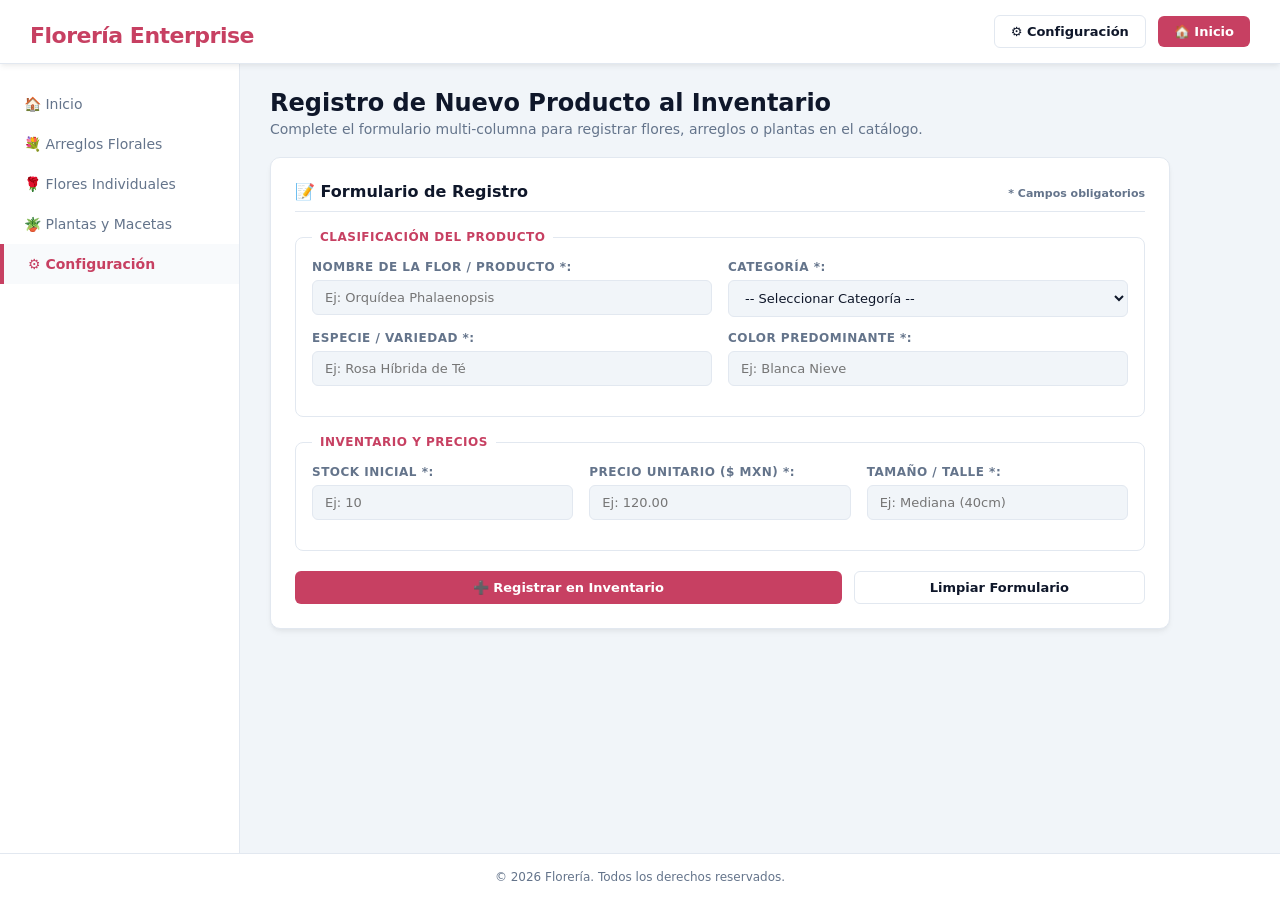
==== Inventario/Add_Inven.html @ 7e7e2fc6 "first commit" ====
<!DOCTYPE html> <!-- Declaración del tipo de documento HTML5. -->
<html lang="es-mx"> <!-- Idioma del documento (Español México). -->

<head> <!-- Encabezado de metadatos. -->
    <meta charset="UTF-8"> <!-- Codificación UTF-8. -->
    <meta name="viewport" content="width=device-width, initial-scale=1.0"> <!-- Escala responsiva para pantallas móviles. -->
    <title>Agregar Inventario - Florería Enterprise</title> <!-- Título del documento. -->
    <link rel="stylesheet" href="../css/styles.css"> <!-- Enlace a estilos generales. -->
    <link rel="stylesheet" href="../css/forms.css"> <!-- Enlace a estilos de formularios. -->
</head> <!-- Fin del encabezado de metadatos. -->

<body> <!-- Cuerpo de la página web. -->

    <!-- Cabecera Global -->
    <header class="cabecera-global"> <!-- Cabecera global del sistema. -->
        <div class="logo-container"> <!-- Contenedor de marca y logotipo. -->
            <h1><a href="../index.html">Florería Enterprise</a></h1> <!-- Enlace al inicio del sitio. -->
        </div> <!-- Fin de marca. -->
        <div class="acciones-derecha"> <!-- Contenedor de botones superiores. -->
            <a href="config.html" class="btn-secundario">⚙️ Configuración</a> <!-- Enlace a Configuración. -->
            <a href="../index.html" class="btn-primario">🏠 Inicio</a> <!-- Enlace a Inicio. -->
        </div> <!-- Fin de botones superiores. -->
    </header> <!-- Fin de la cabecera. -->

    <!-- Layout Dashboard Pantalla Completa -->
    <div class="layout-inferior"> <!-- Layout del panel flexible. -->
        <!-- Sidebar Fija Limpia -->
        <aside class="sidebar-fija"> <!-- Barra lateral navegable. -->
            <nav class="navegacion"> <!-- Navegación principal. -->
                <ul> <!-- Lista de opciones navegables. -->
                    <li><a href="../index.html">🏠 Inicio</a></li> <!-- Enlace a Inicio. -->
                    <li><a href="#">💐 Arreglos Florales</a></li> <!-- Enlace a Arreglos Florales. -->
                    <li><a href="../frente_class/flores_indi.html">🌹 Flores Individuales</a></li> <!-- Enlace a Flores Individuales. -->
                    <li><a href="../frente_class/plantas_macetas.html">🪴 Plantas y Macetas</a></li> <!-- Enlace a Plantas y Macetas. -->
                    <li><a href="config.html" class="activo">⚙️ Configuración</a></li> <!-- Enlace a Configuración (Activo). -->
                </ul> <!-- Fin de lista. -->
            </nav> <!-- Fin de navegación. -->
        </aside> <!-- Fin de barra lateral. -->

        <!-- Área de Trabajo Principal -->
        <main class="area-trabajo"> <!-- Área principal de contenido. -->
            <div class="contenido"> <!-- Contenedor de trabajo. -->

                <div class="dashboard-header"> <!-- Encabezado del dashboard. -->
                    <h2>Registro de Nuevo Producto al Inventario</h2> <!-- Título principal del formulario. -->
                    <p>Complete el formulario multi-columna para registrar flores, arreglos o plantas en el catálogo.</p> <!-- Instrucción. -->
                </div> <!-- Fin de encabezado. -->

                <div class="panel-box" style="max-width: 900px;"> <!-- Caja de panel para formulario. -->
                    <div class="panel-title"> <!-- Título del panel. -->
                        <span>📝 Formulario de Registro</span> <!-- Nombre del formulario. -->
                        <small class="nota">* Campos obligatorios</small> <!-- Nota de obligatoriedad. -->
                    </div> <!-- Fin del título del panel. -->

                    <form action="#" method="POST"> <!-- Formulario de envío con método POST. -->
                        <fieldset> <!-- Agrupador de clasificación del producto. -->
                            <legend>Clasificación del Producto</legend> <!-- Leyenda del grupo. -->
                            <div class="form-grid-2col"> <!-- Grilla de 2 columnas. -->
                                <div class="input-group"> <!-- Grupo de entrada para Nombre. -->
                                    <label for="add-nombre">Nombre de la Flor / Producto *:</label> <!-- Etiqueta de Nombre. -->
                                    <input type="text" id="add-nombre" placeholder="Ej: Orquídea Phalaenopsis" required> <!-- Campo de Nombre obligatorio. -->
                                </div> <!-- Fin de grupo Nombre. -->
                                <div class="input-group"> <!-- Grupo de entrada para Categoría. -->
                                    <label for="add-categoria">Categoría *:</label> <!-- Etiqueta de Categoría. -->
                                    <select id="add-categoria" required> <!-- Desplegable de Categoría. -->
                                        <option value="">-- Seleccionar Categoría --</option> <!-- Opción predeterminada. -->
                                        <option value="flores">Flores Individuales</option> <!-- Opción Flores. -->
                                        <option value="arreglos">Arreglos Florales</option> <!-- Opción Arreglos. -->
                                        <option value="plantas">Plantas y Macetas</option> <!-- Opción Plantas. -->
                                    </select> <!-- Fin de desplegable. -->
                                </div> <!-- Fin de grupo Categoría. -->
                            </div> <!-- Fin de grilla 2 columnas. -->
                            <div class="form-grid-2col"> <!-- Grilla de 2 columnas secundaria. -->
                                <div class="input-group"> <!-- Grupo de entrada para Especie. -->
                                    <label for="add-especie">Especie / Variedad *:</label> <!-- Etiqueta de Especie. -->
                                    <input type="text" id="add-especie" placeholder="Ej: Rosa Híbrida de Té" required> <!-- Campo de Especie. -->
                                </div> <!-- Fin de grupo Especie. -->
                                <div class="input-group"> <!-- Grupo de entrada para Color. -->
                                    <label for="add-color">Color Predominante *:</label> <!-- Etiqueta de Color. -->
                                    <input type="text" id="add-color" placeholder="Ej: Blanca Nieve" required> <!-- Campo de Color. -->
                                </div> <!-- Fin de grupo Color. -->
                            </div> <!-- Fin de grilla secundaria. -->
                        </fieldset> <!-- Fin del grupo de clasificación. -->

                        <fieldset> <!-- Agrupador de inventario y precios. -->
                            <legend>Inventario y Precios</legend> <!-- Leyenda del grupo. -->
                            <div class="form-grid-3col"> <!-- Grilla de 3 columnas. -->
                                <div class="input-group"> <!-- Grupo de entrada para Stock. -->
                                    <label for="add-cantidad">Stock Inicial *:</label> <!-- Etiqueta de Stock. -->
                                    <input type="number" id="add-cantidad" min="1" placeholder="Ej: 10" required> <!-- Campo de Stock numérico. -->
                                </div> <!-- Fin de grupo Stock. -->
                                <div class="input-group"> <!-- Grupo de entrada para Precio. -->
                                    <label for="add-precio">Precio Unitario ($ MXN) *:</label> <!-- Etiqueta de Precio. -->
                                    <input type="number" id="add-precio" step="0.50" min="0" placeholder="Ej: 120.00" required> <!-- Campo de Precio con decimales. -->
                                </div> <!-- Fin de grupo Precio. -->
                                <div class="input-group"> <!-- Grupo de entrada para Tamaño. -->
                                    <label for="add-tamano">Tamaño / Talle *:</label> <!-- Etiqueta de Tamaño. -->
                                    <input type="text" id="add-tamano" placeholder="Ej: Mediana (40cm)" required> <!-- Campo de Tamaño. -->
                                </div> <!-- Fin de grupo Tamaño. -->
                            </div> <!-- Fin de grilla 3 columnas. -->
                        </fieldset> <!-- Fin del grupo de inventario. -->

                        <div class="form-actions"> <!-- Contenedor de botones de acción. -->
                            <button type="submit" class="btn-primario" style="flex: 2;">➕ Registrar en Inventario</button> <!-- Botón de envío. -->
                            <button type="reset" class="btn-secundario" style="flex: 1;">Limpiar Formulario</button> <!-- Botón de limpieza. -->
                        </div> <!-- Fin de acciones. -->
                    </form> <!-- Fin del formulario. -->
                </div> <!-- Fin de caja de panel. -->

            </div> <!-- Fin de contenido. -->
        </main> <!-- Fin de área principal. -->
    </div> <!-- Fin del layout inferior. -->

    <!-- Pie de página Global -->
    <footer> <!-- Pie de página global. -->
        <p>&copy; 2026 Florería. Todos los derechos reservados.</p> <!-- Mensaje de derechos de autor. -->
    </footer> <!-- Fin del pie de página. -->

</body> <!-- Fin del cuerpo del documento. -->

</html> <!-- Fin del documento. -->
---- css/styles.css ----
:root {
    /* --- Colores Empresariales: Tema Claro --- */
    --fondo-principal: #F1F5F9; /* Fondo gris claro suave para la app. */
    --fondo-sidebar: #FFFFFF; /* Fondo blanco para tarjetas y barra lateral. */
    --color-texto: #0F172A; /* Color de texto principal en tono pizarra oscuro. */
    --color-texto-suave: #64748B; /* Color de texto secundario atenuado. */
    --color-borde: #E2E8F0; /* Color de bordes y divisores finos. */
    --fondo-hover: #F8FAFC; /* Color de fondo al pasar el cursor sobre elementos. */

    --accent: #C74062; /* Color de acento magenta/rosa elegante para botones principales. */
    --accent-dark: #9F2D49; /* Tono de acento oscuro para estado hover. */
    --color-texto-boton: #FFFFFF; /* Color blanco de texto en botones primarios. */
    --shadow: 0 4px 6px -1px rgba(0, 0, 0, 0.05), 0 2px 4px -1px rgba(0, 0, 0, 0.03); /* Sombra suave. */

    /* Estados de Inventario */
    --success-bg: #DCFCE7; /* Fondo verde para estado disponible. */
    --success-text: #15803D; /* Texto verde oscuro para disponible. */
    --warning-bg: #FEF3C7; /* Fondo amarillo para estado stock bajo. */
    --warning-text: #B45309; /* Texto amarillo oscuro para stock bajo. */
    --danger-bg: #FEE2E2; /* Fondo rojo para estado agotado o eliminar. */
    --danger-text: #B91C1C; /* Texto rojo para estado agotado. */
}

@media (prefers-color-scheme: dark) {
    :root {
        /* --- Colores Empresariales: Tema Oscuro --- */
        --fondo-principal: #0F172A; /* Fondo azul noche oscuro. */
        --fondo-sidebar: #1E293B; /* Fondo de paneles y tarjetas en modo oscuro. */
        --color-texto: #F8FAFC; /* Texto blanco brillante. */
        --color-texto-suave: #94A3B8; /* Texto secundario gris claro. */
        --color-borde: #334155; /* Bordes en modo oscuro. */
        --fondo-hover: #334155; /* Fondo de selección en modo oscuro. */

        --accent: #F43F5E; /* Acento rosa neón brillante en modo oscuro. */
        --accent-dark: #E11D48; /* Acento rosa neón oscuro. */
        --color-texto-boton: #FFFFFF; /* Texto blanco para botones. */
        --shadow: 0 10px 15px -3px rgba(0, 0, 0, 0.3); /* Sombra acentuada en modo oscuro. */

        /* Estados Oscuro */
        --success-bg: rgba(22, 101, 52, 0.3); /* Fondo verde translúcido. */
        --success-text: #4ADE80; /* Texto verde neón. */
        --warning-bg: rgba(146, 64, 14, 0.3); /* Fondo amarillo translúcido. */
        --warning-text: #FBBF24; /* Texto amarillo neón. */
        --danger-bg: rgba(153, 27, 27, 0.3); /* Fondo rojo translúcido. */
        --danger-text: #F87171; /* Texto rojo neón. */
    }
}

/* Reset y estilos globales */
* {
    margin: 0; /* Sin margen por defecto. */
    padding: 0; /* Sin relleno por defecto. */
    box-sizing: border-box; /* Modelo de caja basado en borde. */
    font-family: 'Segoe UI', system-ui, -apple-system, BlinkMacSystemFont, Roboto, sans-serif; /* Tipografía principal. */
}

body {
    background-color: var(--fondo-principal); /* Aplicación del fondo global. */
    color: var(--color-texto); /* Color de texto global. */
    display: flex; /* Contenedor flex en columna. */
    flex-direction: column; /* Alineación vertical. */
    min-height: 100vh; /* Altura mínima de la pantalla completa. */
}

/* Cabecera global estilo Dashboard Empresarial */
.cabecera-global {
    display: flex; /* Flexbox horizontal. */
    justify-content: space-between; /* Distribución a extremos. */
    align-items: center; /* Centrado vertical. */
    padding: 0 30px; /* Relleno lateral. */
    height: 64px; /* Altura fija de 64px. */
    background-color: var(--fondo-sidebar); /* Fondo de la barra superior. */
    border-bottom: 1px solid var(--color-borde); /* Borde inferior. */
    box-shadow: var(--shadow); /* Sombra proyectada. */
    z-index: 10; /* Superposición frontal. */
}

.logo-container {
    display: flex; /* Flexbox para logotipo. */
    align-items: center; /* Centrado vertical. */
    gap: 12px; /* Separación de elementos. */
}

.logo-container h1 a {
    color: var(--accent); /* Color de texto acentuado para la marca. */
    text-decoration: none; /* Sin subrayado. */
    font-size: 22px; /* Tamaño de fuente. */
    font-weight: 700; /* Grosor en negrita. */
    letter-spacing: -0.5px; /* Espaciado entre letras. */
}

.acciones-derecha {
    display: flex; /* Flexbox horizontal de acciones. */
    gap: 12px; /* Espaciado entre botones. */
    align-items: center; /* Centrado vertical. */
}

/* Layout Dashboard Pantalla Completa */
.layout-inferior {
    display: flex; /* Flexbox para sidebar y área principal. */
    flex: 1; /* Ocupa el espacio vertical disponible. */
    overflow: hidden; /* Oculta desbordamientos fuera de área. */
}

/* Sidebar Navegación Fija */
.sidebar-fija {
    width: 240px; /* Ancho fijo de 240px. */
    flex-shrink: 0; /* Impide que la barra se reduzca. */
    background-color: var(--fondo-sidebar); /* Fondo de la barra lateral. */
    border-right: 1px solid var(--color-borde); /* Borde derecho delimitador. */
    overflow-y: auto; /* Scroll vertical automático si es necesario. */
}

.navegacion {
    padding: 20px 0; /* Relleno vertical del menú. */
}

.navegacion ul {
    list-style: none; /* Quita las viñetas de la lista. */
}

.navegacion ul li a {
    display: flex; /* Flexbox para ícono y texto. */
    align-items: center; /* Centrado vertical. */
    gap: 12px; /* Espacio entre ícono y texto. */
    padding: 12px 24px; /* Relleno del enlace. */
    color: var(--color-texto-suave); /* Color de texto atenuado. */
    text-decoration: none; /* Sin subrayado. */
    font-size: 14px; /* Tamaño de fuente. */
    font-weight: 500; /* Grosor de fuente medio. */
    transition: all 0.2s ease; /* Transición suave de hover. */
}

.navegacion ul li a:hover {
    background-color: var(--fondo-hover); /* Fondo al pasar puntero. */
    color: var(--color-texto); /* Color de texto activo en hover. */
}

.navegacion ul li a.activo {
    background-color: var(--fondo-hover); /* Fondo del ítem activo. */
    color: var(--accent); /* Texto en color de acento. */
    font-weight: 600; /* Texto en negrita. */
    border-left: 4px solid var(--accent); /* Borde lateral izquierdo acentuado. */
}

/* Área de Trabajo Principal - 100% de Ancho Disponible */
.area-trabajo {
    flex: 1; /* Ocupa todo el espacio horizontal restante. */
    overflow-y: auto; /* Scroll vertical en el contenido principal. */
    padding: 25px 30px; /* Relleno interno. */
}

.contenido {
    width: 100%; /* Ancho al 100% disponible. */
    margin: 0 auto; /* Centrado horizontal. */
}

/* Encabezado del Dashboard */
.dashboard-header {
    margin-bottom: 20px; /* Margen inferior. */
}

.dashboard-header h2 {
    font-size: 24px; /* Tamaño del título del dashboard. */
    font-weight: 700; /* Grosor negrita. */
    color: var(--color-texto); /* Color principal. */
}

.dashboard-header p {
    font-size: 14px; /* Tamaño del texto secundario. */
    color: var(--color-texto-suave); /* Color secundario atenuado. */
    margin-top: 4px; /* Margen superior. */
}

/* Tarjetas resumen (KPIs) en Cuadrícula Superior */
.kpi-grid {
    display: grid; /* Grid para tarjetas KPI. */
    grid-template-columns: repeat(auto-fit, minmax(220px, 1fr)); /* Columnas adaptables. */
    gap: 20px; /* Espaciado entre tarjetas. */
    margin-bottom: 25px; /* Margen inferior de la grilla. */
}

.kpi-card {
    background-color: var(--fondo-sidebar); /* Fondo de tarjeta. */
    border: 1px solid var(--color-borde); /* Borde fino. */
    border-radius: 10px; /* Esquinas redondeadas. */
    padding: 18px 20px; /* Relleno interno. */
    box-shadow: var(--shadow); /* Sombra suave. */
    display: flex; /* Flexbox horizontal. */
    justify-content: space-between; /* Texto e ícono a extremos. */
    align-items: center; /* Centrado vertical. */
}

.kpi-info h4 {
    font-size: 12px; /* Tamaño del título de métrica. */
    text-transform: uppercase; /* Mayúsculas. */
    letter-spacing: 0.5px; /* Espaciado entre letras. */
    color: var(--color-texto-suave); /* Texto atenuado. */
    margin-bottom: 6px; /* Margen inferior. */
}

.kpi-value {
    font-size: 24px; /* Tamaño del número o valor KPI. */
    font-weight: 700; /* Negrita. */
    color: var(--color-texto); /* Color principal. */
}

.kpi-icon {
    font-size: 28px; /* Tamaño del ícono KPI. */
    opacity: 0.8; /* Opacidad del ícono. */
}

/* Disposición Dividida Empresarial (Dashboard Split Grid) */
.dashboard-split {
    display: grid; /* Grid de 2 columnas principales. */
    grid-template-columns: 1.1fr 0.9fr; /* Proporción 55% / 45%. */
    gap: 25px; /* Espaciado entre columnas. */
    align-items: start; /* Alineación al tope superior. */
}

@media (max-width: 1200px) {
    .dashboard-split {
        grid-template-columns: 1fr; /* Columna única en pantallas medianas/pequeñas. */
    }
}

/* Paneles del Dashboard */
.panel-box {
    background-color: var(--fondo-sidebar); /* Fondo del panel. */
    border: 1px solid var(--color-borde); /* Borde fino. */
    border-radius: 10px; /* Esquinas redondeadas. */
    padding: 24px; /* Relleno interno del panel. */
    box-shadow: var(--shadow); /* Sombra del panel. */
}

.panel-title {
    font-size: 16px; /* Tamaño del título del panel. */
    font-weight: 700; /* Negrita. */
    color: var(--color-texto); /* Color de texto. */
    margin-bottom: 18px; /* Margen inferior. */
    padding-bottom: 10px; /* Relleno inferior. */
    border-bottom: 1px solid var(--color-borde); /* Divisor inferior. */
    display: flex; /* Flexbox. */
    justify-content: space-between; /* Extremos. */
    align-items: center; /* Centrado vertical. */
}

/* Tablas Empresariales de Alta Densidad */
.table-responsive {
    overflow-x: auto; /* Scroll horizontal si la tabla sobrepasa. */
    max-height: 420px; /* Altura máxima con scroll interno. */
    overflow-y: auto; /* Scroll vertical automático. */
    border: 1px solid var(--color-borde); /* Borde contenedor. */
    border-radius: 8px; /* Esquinas redondeadas. */
}

table {
    width: 100%; /* Ancho completo de la tabla. */
    border-collapse: collapse; /* Colapsa los bordes de celdas. */
    background-color: var(--fondo-sidebar); /* Fondo de la tabla. */
}

th {
    position: sticky; /* Cabecera fija durante el scroll vertical. */
    top: 0; /* Pegado al tope superior. */
    background-color: var(--fondo-hover); /* Fondo de cabecera. */
    color: var(--color-texto-suave); /* Color de texto de cabecera. */
    font-size: 12px; /* Tamaño de texto de cabecera. */
    font-weight: 700; /* Negrita. */
    text-transform: uppercase; /* Mayúsculas. */
    letter-spacing: 0.5px; /* Espaciado. */
    padding: 12px 14px; /* Relleno de celdas de cabecera. */
    text-align: left; /* Alineación a la izquierda. */
    border-bottom: 1px solid var(--color-borde); /* Borde inferior. */
}

td {
    padding: 12px 14px; /* Relleno de celdas de datos. */
    font-size: 13px; /* Tamaño de letra de datos. */
    border-bottom: 1px solid var(--color-borde); /* Borde inferior de fila. */
    color: var(--color-texto); /* Color de texto de datos. */
    vertical-align: middle; /* Alineación vertical al centro. */
}

tr:hover {
    background-color: var(--fondo-hover); /* Resaltado al pasar cursor en fila. */
    cursor: pointer; /* Puntero de mano. */
}

tr.fila-seleccionada {
    background-color: rgba(199, 64, 98, 0.15); /* Fondo de la fila seleccionada. */
    border-left: 3px solid var(--accent); /* Borde izquierdo acentuado. */
}

/* Badges de Estado */
.badge-status {
    display: inline-block; /* Elemento en línea con bloque. */
    padding: 4px 10px; /* Relleno de la etiqueta. */
    border-radius: 20px; /* Forma de píldora redondeada. */
    font-size: 11px; /* Tamaño pequeño. */
    font-weight: 700; /* Negrita. */
}

.badge-success {
    background-color: var(--success-bg); /* Fondo verde para estado disponible. */
    color: var(--success-text); /* Texto verde. */
}

.badge-warning {
    background-color: var(--warning-bg); /* Fondo amarillo para estado advertencia. */
    color: var(--warning-text); /* Texto amarillo. */
}

.badge-danger {
    background-color: var(--danger-bg); /* Fondo rojo para estado crítico/agotado. */
    color: var(--danger-text); /* Texto rojo. */
}

/* Botones Empresariales */
.btn-primario,
.btn-secundario,
.btn-danger {
    padding: 8px 16px; /* Relleno interno de botones. */
    border-radius: 6px; /* Bordes suavemente redondeados. */
    text-decoration: none; /* Sin subrayado. */
    font-weight: 600; /* Texto seminegrita. */
    font-size: 13px; /* Tamaño de fuente. */
    cursor: pointer; /* Puntero interactivo. */
    transition: all 0.2s ease; /* Transición de hover. */
    border: none; /* Sin borde por defecto. */
    display: inline-flex; /* Inline flex para ícono y texto. */
    align-items: center; /* Centrado vertical. */
    justify-content: center; /* Centrado horizontal. */
    gap: 6px; /* Espaciado. */
}

.btn-primario {
    background-color: var(--accent); /* Fondo acentuado primario. */
    color: var(--color-texto-boton) !important; /* Texto blanco. */
}

.btn-primario:hover {
    background-color: var(--accent-dark); /* Fondo acentuado oscuro al enfocar. */
}

.btn-secundario {
    background-color: transparent; /* Fondo transparente secundario. */
    color: var(--color-texto) !important; /* Color de texto del tema. */
    border: 1px solid var(--color-borde); /* Borde perimetral. */
}

.btn-secundario:hover {
    background-color: var(--fondo-hover); /* Fondo al pasar puntero. */
}

.btn-danger {
    background-color: var(--danger-bg); /* Fondo rojo para acciones de eliminación. */
    color: var(--danger-text); /* Texto rojo. */
}

.btn-danger:hover {
    opacity: 0.8; /* Opacidad al pasar el cursor. */
}

/* Footer */
footer {
    text-align: center; /* Centrado de texto. */
    padding: 16px; /* Relleno interno del pie de página. */
    font-size: 12px; /* Tamaño pequeño. */
    color: var(--color-texto-suave); /* Color de texto secundario. */
    background-color: var(--fondo-sidebar); /* Fondo del pie de página. */
    border-top: 1px solid var(--color-borde); /* Borde superior. */
}
---- css/forms.css ----
/* ==========================================================================
   ESTILOS DE FORMULARIO EMPRESARIAL - FLORERÍA
   ========================================================================== */

/* Formulario Multi-Columna (Grid Layouts) */
.form-grid-2col {
    display: grid; /* Layout de rejilla para 2 columnas. */
    grid-template-columns: 1fr 1fr; /* Dos columnas de igual ancho. */
    gap: 16px; /* Espaciado interno de 16px entre campos. */
}

.form-grid-3col {
    display: grid; /* Layout de rejilla para 3 columnas. */
    grid-template-columns: 1fr 1fr 1fr; /* Tres columnas de igual ancho. */
    gap: 16px; /* Espaciado interno entre campos. */
}

@media (max-width: 768px) {
    .form-grid-2col,
    .form-grid-3col {
        grid-template-columns: 1fr; /* Columna única en dispositivos móviles. */
    }
}

/* Ocupar ambas columnas cuando sea necesario */
.span-full {
    grid-column: 1 / -1; /* Ocupa desde el inicio al final del grid. */
}

/* Grupos de entrada */
.input-group {
    margin-bottom: 14px; /* Margen inferior entre grupos de formulario. */
}

.input-group label,
label {
    display: block; /* Muestra la etiqueta en su propia línea. */
    font-size: 12px; /* Tamaño pequeño de etiqueta. */
    font-weight: 600; /* Seminegrita. */
    margin-bottom: 6px; /* Espacio inferior respecto al input. */
    color: var(--color-texto-suave); /* Texto atenuado. */
    text-transform: uppercase; /* Convertir a mayúsculas. */
    letter-spacing: 0.5px; /* Espaciado entre caracteres. */
}

/* Campos de Entrada (Input, Select, Textarea) */
.input-group input,
.input-group select,
.input-group textarea,
input[type="text"],
input[type="number"],
input[type="file"],
select,
textarea {
    width: 100%; /* Ancho completo al 100%. */
    padding: 9px 12px; /* Relleno interno de entrada. */
    border-radius: 6px; /* Esquinas redondeadas. */
    border: 1px solid var(--color-borde); /* Borde fino del sistema. */
    background-color: var(--fondo-principal); /* Fondo del campo. */
    color: var(--color-texto); /* Color del texto que escribe el usuario. */
    font-size: 13px; /* Tamaño de fuente de entrada. */
    transition: border-color 0.2s ease, box-shadow 0.2s ease; /* Transición suave de enfoque. */
}

/* Foco e interacción */
.input-group input:focus,
.input-group select:focus,
.input-group textarea:focus,
input[type="text"]:focus,
input[type="number"]:focus,
select:focus,
textarea:focus {
    outline: none; /* Remueve el contorno azul nativo. */
    border-color: var(--accent); /* Cambia el borde al color acentuado. */
    box-shadow: 0 0 0 3px rgba(244, 63, 94, 0.2); /* Resplandor/aura de enfoque. */
}

/* Campos deshabilitados */
input:disabled,
input[readonly] {
    background-color: var(--fondo-hover); /* Fondo deshabilitado atenuado. */
    color: var(--color-texto-suave); /* Texto deshabilitado. */
    cursor: not-allowed; /* Puntero de prohibición/no permitido. */
    opacity: 0.7; /* Opacidad reducida. */
}

/* Fieldset estilizados en paneles */
fieldset {
    border: 1px solid var(--color-borde); /* Borde perimetral fino. */
    border-radius: 8px; /* Esquinas redondeadas. */
    padding: 16px; /* Relleno interno del grupo. */
    margin-bottom: 18px; /* Margen inferior. */
    background-color: transparent; /* Fondo transparente. */
}

legend {
    font-weight: 700; /* Texto en negrita. */
    font-size: 12px; /* Tamaño pequeño. */
    color: var(--accent); /* Texto en color acentuado. */
    padding: 0 8px; /* Relleno a los lados del texto. */
    text-transform: uppercase; /* Mayúsculas. */
    letter-spacing: 0.5px; /* Espaciado entre letras. */
}

/* Barra de Botones del Formulario */
.form-actions {
    display: flex; /* Layout flexible horizontal. */
    gap: 12px; /* Espaciado entre botones. */
    margin-top: 20px; /* Margen superior. */
}

.btn-form {
    padding: 10px 18px; /* Relleno del botón de formulario. */
    border-radius: 6px; /* Esquinas redondeadas. */
    border: none; /* Sin borde. */
    background-color: var(--accent); /* Color de fondo acentuado. */
    color: var(--color-texto-boton); /* Color blanco de texto. */
    font-size: 14px; /* Tamaño de letra. */
    font-weight: 700; /* Negrita. */
    cursor: pointer; /* Cursor de puntero. */
    transition: background-color 0.2s ease; /* Transición suave de hover. */
}

.btn-form:hover {
    background-color: var(--accent-dark); /* Fondo acentuado oscuro al enfocar. */
}

/* Texto de ayuda */
small,
.nota {
    font-size: 11px; /* Tamaño pequeño. */
    color: var(--color-texto-suave); /* Color de texto secundario. */
    margin-top: 4px; /* Margen superior. */
    display: block; /* Muestra como bloque. */
}
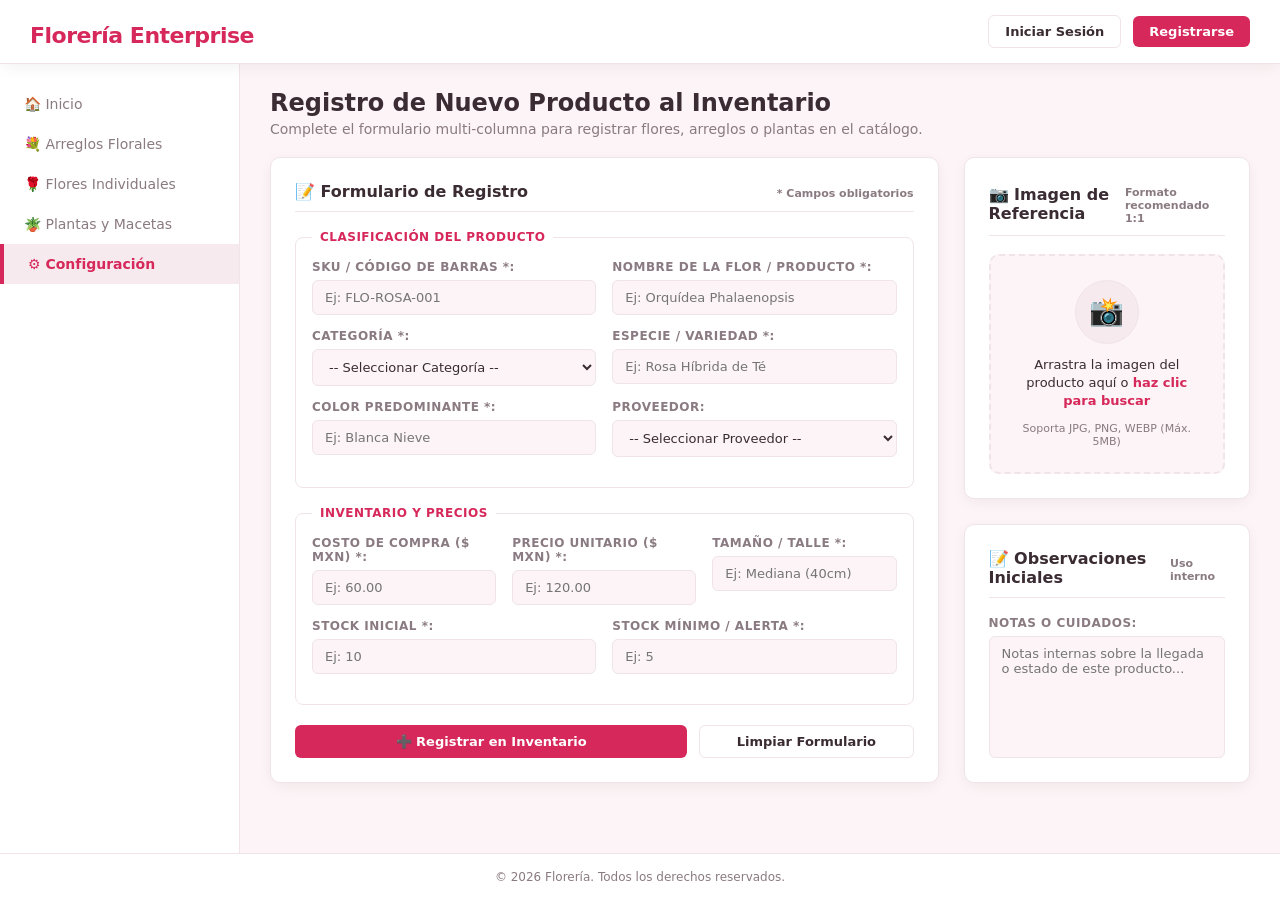
==== commit c32bd297: "Pendientes" ====
--- a/Inventario/Add_Inven.html
+++ b/Inventario/Add_Inven.html
@@ -17,8 +17,8 @@
             <h1><a href="../index.html">Florería Enterprise</a></h1> <!-- Enlace al inicio del sitio. -->
         </div> <!-- Fin de marca. -->
         <div class="acciones-derecha"> <!-- Contenedor de botones superiores. -->
-            <a href="config.html" class="btn-secundario">⚙️ Configuración</a> <!-- Enlace a Configuración. -->
-            <a href="../index.html" class="btn-primario">🏠 Inicio</a> <!-- Enlace a Inicio. -->
+            <a href="#" class="btn-secundario">Iniciar Sesión</a> <!-- Enlace a inicio de sesión. -->
+            <a href="#" class="btn-primario">Registrarse</a> <!-- Enlace al registro de usuario. -->
         </div> <!-- Fin de botones superiores. -->
     </header> <!-- Fin de la cabecera. -->
 
@@ -46,66 +46,148 @@
                     <p>Complete el formulario multi-columna para registrar flores, arreglos o plantas en el catálogo.</p> <!-- Instrucción. -->
                 </div> <!-- Fin de encabezado. -->
 
-                <div class="panel-box" style="max-width: 900px;"> <!-- Caja de panel para formulario. -->
-                    <div class="panel-title"> <!-- Título del panel. -->
-                        <span>📝 Formulario de Registro</span> <!-- Nombre del formulario. -->
-                        <small class="nota">* Campos obligatorios</small> <!-- Nota de obligatoriedad. -->
-                    </div> <!-- Fin del título del panel. -->
-
-                    <form action="#" method="POST"> <!-- Formulario de envío con método POST. -->
-                        <fieldset> <!-- Agrupador de clasificación del producto. -->
-                            <legend>Clasificación del Producto</legend> <!-- Leyenda del grupo. -->
-                            <div class="form-grid-2col"> <!-- Grilla de 2 columnas. -->
-                                <div class="input-group"> <!-- Grupo de entrada para Nombre. -->
-                                    <label for="add-nombre">Nombre de la Flor / Producto *:</label> <!-- Etiqueta de Nombre. -->
-                                    <input type="text" id="add-nombre" placeholder="Ej: Orquídea Phalaenopsis" required> <!-- Campo de Nombre obligatorio. -->
-                                </div> <!-- Fin de grupo Nombre. -->
-                                <div class="input-group"> <!-- Grupo de entrada para Categoría. -->
-                                    <label for="add-categoria">Categoría *:</label> <!-- Etiqueta de Categoría. -->
-                                    <select id="add-categoria" required> <!-- Desplegable de Categoría. -->
-                                        <option value="">-- Seleccionar Categoría --</option> <!-- Opción predeterminada. -->
-                                        <option value="flores">Flores Individuales</option> <!-- Opción Flores. -->
-                                        <option value="arreglos">Arreglos Florales</option> <!-- Opción Arreglos. -->
-                                        <option value="plantas">Plantas y Macetas</option> <!-- Opción Plantas. -->
-                                    </select> <!-- Fin de desplegable. -->
-                                </div> <!-- Fin de grupo Categoría. -->
-                            </div> <!-- Fin de grilla 2 columnas. -->
-                            <div class="form-grid-2col"> <!-- Grilla de 2 columnas secundaria. -->
-                                <div class="input-group"> <!-- Grupo de entrada para Especie. -->
-                                    <label for="add-especie">Especie / Variedad *:</label> <!-- Etiqueta de Especie. -->
-                                    <input type="text" id="add-especie" placeholder="Ej: Rosa Híbrida de Té" required> <!-- Campo de Especie. -->
-                                </div> <!-- Fin de grupo Especie. -->
-                                <div class="input-group"> <!-- Grupo de entrada para Color. -->
-                                    <label for="add-color">Color Predominante *:</label> <!-- Etiqueta de Color. -->
-                                    <input type="text" id="add-color" placeholder="Ej: Blanca Nieve" required> <!-- Campo de Color. -->
-                                </div> <!-- Fin de grupo Color. -->
-                            </div> <!-- Fin de grilla secundaria. -->
-                        </fieldset> <!-- Fin del grupo de clasificación. -->
-
-                        <fieldset> <!-- Agrupador de inventario y precios. -->
-                            <legend>Inventario y Precios</legend> <!-- Leyenda del grupo. -->
-                            <div class="form-grid-3col"> <!-- Grilla de 3 columnas. -->
-                                <div class="input-group"> <!-- Grupo de entrada para Stock. -->
-                                    <label for="add-cantidad">Stock Inicial *:</label> <!-- Etiqueta de Stock. -->
-                                    <input type="number" id="add-cantidad" min="1" placeholder="Ej: 10" required> <!-- Campo de Stock numérico. -->
-                                </div> <!-- Fin de grupo Stock. -->
-                                <div class="input-group"> <!-- Grupo de entrada para Precio. -->
-                                    <label for="add-precio">Precio Unitario ($ MXN) *:</label> <!-- Etiqueta de Precio. -->
-                                    <input type="number" id="add-precio" step="0.50" min="0" placeholder="Ej: 120.00" required> <!-- Campo de Precio con decimales. -->
-                                </div> <!-- Fin de grupo Precio. -->
-                                <div class="input-group"> <!-- Grupo de entrada para Tamaño. -->
-                                    <label for="add-tamano">Tamaño / Talle *:</label> <!-- Etiqueta de Tamaño. -->
-                                    <input type="text" id="add-tamano" placeholder="Ej: Mediana (40cm)" required> <!-- Campo de Tamaño. -->
-                                </div> <!-- Fin de grupo Tamaño. -->
-                            </div> <!-- Fin de grilla 3 columnas. -->
-                        </fieldset> <!-- Fin del grupo de inventario. -->
+                <!-- Layout Dividido (70% Formulario / 30% Imagen de Referencia) -->
+                <div class="dashboard-split-add"> <!-- Grilla de 2 columnas principales. -->
+                    
+                    <!-- Columna Izquierda: Formulario de Registro -->
+                    <div class="panel-box"> <!-- Caja de panel para formulario. -->
+                        <div class="panel-title"> <!-- Título del panel. -->
+                            <span>📝 Formulario de Registro</span> <!-- Nombre del formulario. -->
+                            <small class="nota">* Campos obligatorios</small> <!-- Nota de obligatoriedad. -->
+                        </div> <!-- Fin del título del panel. -->
+
+                        <form id="form-registro" action="#" method="POST"> <!-- Formulario de envío con método POST. -->
+                            <fieldset> <!-- Agrupador de clasificación del producto. -->
+                                <legend>Clasificación del Producto</legend> <!-- Leyenda del grupo. -->
+                                <div class="form-grid-2col"> <!-- Grilla Fila 1: SKU y Nombre. -->
+                                    <div class="input-group"> <!-- Grupo SKU. -->
+                                        <label for="add-sku">SKU / Código de Barras *:</label> <!-- Etiqueta SKU. -->
+                                        <input type="text" id="add-sku" placeholder="Ej: FLO-ROSA-001" required> <!-- Campo SKU. -->
+                                    </div> <!-- Fin grupo SKU. -->
+                                    <div class="input-group"> <!-- Grupo Nombre. -->
+                                        <label for="add-nombre">Nombre de la Flor / Producto *:</label> <!-- Etiqueta Nombre. -->
+                                        <input type="text" id="add-nombre" placeholder="Ej: Orquídea Phalaenopsis" required> <!-- Campo Nombre. -->
+                                    </div> <!-- Fin grupo Nombre. -->
+                                </div> <!-- Fin grilla Fila 1. -->
+
+                                <div class="form-grid-2col"> <!-- Grilla Fila 2: Categoría y Especie. -->
+                                    <div class="input-group"> <!-- Grupo Categoría. -->
+                                        <label for="add-categoria">Categoría *:</label> <!-- Etiqueta Categoría. -->
+                                        <select id="add-categoria" required> <!-- Desplegable Categoría. -->
+                                            <option value="" selected disabled>-- Seleccionar Categoría --</option> <!-- Opción predeterminada. -->
+                                        </select> <!-- Fin desplegable Categoría. -->
+                                    </div> <!-- Fin grupo Categoría. -->
+                                    <div class="input-group"> <!-- Grupo Especie. -->
+                                        <label for="add-especie">Especie / Variedad *:</label> <!-- Etiqueta Especie. -->
+                                        <input type="text" id="add-especie" placeholder="Ej: Rosa Híbrida de Té" required> <!-- Campo Especie. -->
+                                    </div> <!-- Fin grupo Especie. -->
+                                </div> <!-- Fin grilla Fila 2. -->
+
+                                <div class="form-grid-2col"> <!-- Grilla Fila 3: Color y Proveedor. -->
+                                    <div class="input-group"> <!-- Grupo Color. -->
+                                        <label for="add-color">Color Predominante *:</label> <!-- Etiqueta Color. -->
+                                        <input type="text" id="add-color" placeholder="Ej: Blanca Nieve" required> <!-- Campo Color. -->
+                                    </div> <!-- Fin grupo Color. -->
+                                    <div class="input-group"> <!-- Grupo Proveedor. -->
+                                        <label for="add-proveedor">Proveedor:</label> <!-- Etiqueta Proveedor. -->
+                                        <select id="add-proveedor"> <!-- Desplegable Proveedor. -->
+                                            <option value="" selected disabled>-- Seleccionar Proveedor --</option> <!-- Opción por defecto. -->
+                                            <option value="invernadero_central">Invernadero Central</option> <!-- Opción 1. -->
+                                            <option value="importadora_flora">Importadora Flora Internacional</option> <!-- Opción 2. -->
+                                            <option value="distribuidora_local">Distribuidora Local de Botánica</option> <!-- Opción 3. -->
+                                        </select> <!-- Fin desplegable Proveedor. -->
+                                    </div> <!-- Fin grupo Proveedor. -->
+                                </div> <!-- Fin grilla Fila 3. -->
+                            </fieldset> <!-- Fin del grupo de clasificación. -->
+
+                            <fieldset> <!-- Agrupador de inventario y precios. -->
+                                <legend>Inventario y Precios</legend> <!-- Leyenda del grupo. -->
+                                <div class="form-grid-3col"> <!-- Grilla Fila 1 (Finanzas): Costo, Precio y Tamaño. -->
+                                    <div class="input-group"> <!-- Grupo Costo. -->
+                                        <label for="add-costo">Costo de Compra ($ MXN) *:</label> <!-- Etiqueta Costo. -->
+                                        <input type="number" id="add-costo" step="0.50" min="0" placeholder="Ej: 60.00" required> <!-- Campo Costo. -->
+                                    </div> <!-- Fin grupo Costo. -->
+                                    <div class="input-group"> <!-- Grupo Precio. -->
+                                        <label for="add-precio">Precio Unitario ($ MXN) *:</label> <!-- Etiqueta Precio. -->
+                                        <input type="number" id="add-precio" step="0.50" min="0" placeholder="Ej: 120.00" required> <!-- Campo Precio. -->
+                                    </div> <!-- Fin grupo Precio. -->
+                                    <div class="input-group"> <!-- Grupo Tamaño. -->
+                                        <label for="add-tamano">Tamaño / Talle *:</label> <!-- Etiqueta Tamaño. -->
+                                        <input type="text" id="add-tamano" placeholder="Ej: Mediana (40cm)" required> <!-- Campo Tamaño. -->
+                                    </div> <!-- Fin grupo Tamaño. -->
+                                </div> <!-- Fin grilla 3 columnas. -->
+
+                                <div class="form-grid-2col"> <!-- Grilla Fila 2 (Cantidades 50% / 50%): Stock Inicial y Stock Mínimo. -->
+                                    <div class="input-group"> <!-- Grupo Stock Inicial. -->
+                                        <label for="add-cantidad">Stock Inicial *:</label> <!-- Etiqueta Stock Inicial. -->
+                                        <input type="number" id="add-cantidad" min="0" placeholder="Ej: 10" required> <!-- Campo Stock Inicial. -->
+                                    </div> <!-- Fin grupo Stock Inicial. -->
+                                    <div class="input-group"> <!-- Grupo Stock Mínimo. -->
+                                        <label for="add-stock-minimo">Stock Mínimo / Alerta *:</label> <!-- Etiqueta Stock Mínimo. -->
+                                        <input type="number" id="add-stock-minimo" min="0" placeholder="Ej: 5" required> <!-- Campo Stock Mínimo. -->
+                                    </div> <!-- Fin grupo Stock Mínimo. -->
+                                </div> <!-- Fin grilla 2 columnas. -->
+                            </fieldset> <!-- Fin del grupo de inventario. -->
+
 
                         <div class="form-actions"> <!-- Contenedor de botones de acción. -->
                             <button type="submit" class="btn-primario" style="flex: 2;">➕ Registrar en Inventario</button> <!-- Botón de envío. -->
                             <button type="reset" class="btn-secundario" style="flex: 1;">Limpiar Formulario</button> <!-- Botón de limpieza. -->
                         </div> <!-- Fin de acciones. -->
                     </form> <!-- Fin del formulario. -->
-                </div> <!-- Fin de caja de panel. -->
+                </div> <!-- Fin de caja de panel formulario. -->
+
+                <!-- Columna Derecha: Tarjetas de Imagen y Observaciones (Alineadas al 100%) -->
+                <div class="panel-columna-derecha"> <!-- Columna derecha flex vertical auto-expansiva. -->
+                    
+                    <!-- Tarjeta 1: Carga de Imagen de Referencia -->
+                    <div class="panel-box panel-imagen-referencia"> <!-- Panel derecho de carga de imagen. -->
+                        <div class="panel-title"> <!-- Título del panel de imagen. -->
+                            <span>📷 Imagen de Referencia</span> <!-- Nombre del módulo. -->
+                            <small class="nota">Formato recomendado 1:1</small> <!-- Nota. -->
+                        </div> <!-- Fin de título del panel. -->
+
+                        <!-- Contenedor Drag & Drop de Alta -->
+                        <div class="dropzone-large" id="add-dropzone"> <!-- Zona interactiva Drag & Drop. -->
+                            <input type="file" id="add-foto" name="add_foto" accept="image/*" class="dropzone-input"> <!-- File input transparente. -->
+
+                            <!-- Estado Vacío (Placeholder) -->
+                            <div class="dropzone-placeholder" id="dropzone-placeholder"> <!-- Placeholder visual. -->
+                                <div class="dropzone-icon-circle"> <!-- Círculo con ícono. -->
+                                    <span>📸</span> <!-- Ícono de cámara. -->
+                                </div> <!-- Fin círculo. -->
+                                <p class="dropzone-instruction">
+                                    Arrastra la imagen del producto aquí o <strong>haz clic para buscar</strong>
+                                </p> <!-- Texto de instrucción. -->
+                                <span class="dropzone-subtext">Soporta JPG, PNG, WEBP (Máx. 5MB)</span> <!-- Subtexto informativo. -->
+                            </div> <!-- Fin placeholder. -->
+
+                            <!-- Estado Previsualización de Imagen -->
+                            <div class="dropzone-preview hidden" id="dropzone-preview"> <!-- Previsualización con overlay. -->
+                                <img id="add-img-preview" src="" alt="Previsualización de producto"> <!-- Imagen cargada. -->
+                                <button type="button" class="btn-remove-img" id="btn-remove-img" title="Quitar imagen">✕</button> <!-- Botón flotante eliminar. -->
+                                <div class="preview-overlay"> <!-- Overlay informativo al hacer hover. -->
+                                    <span>Haz clic o arrastra para cambiar la imagen</span> <!-- Leyenda. -->
+                                </div> <!-- Fin overlay. -->
+                            </div> <!-- Fin previsualización. -->
+                        </div> <!-- Fin contenedor Dropzone. -->
+                    </div> <!-- Fin de panel 1 derecho. -->
+
+                    <!-- Tarjeta 2: Observaciones Iniciales (Expandible para emparejar fondo) -->
+                    <div class="panel-box panel-box-flex"> <!-- Panel derecho de observaciones expansivo. -->
+                        <div class="panel-title"> <!-- Título del panel de observaciones. -->
+                            <span>📝 Observaciones Iniciales</span> <!-- Nombre del módulo. -->
+                            <small class="nota">Uso interno</small> <!-- Nota. -->
+                        </div> <!-- Fin de título del panel. -->
+                        <div class="input-group input-group-flex span-full"> <!-- Grupo del textarea expansivo. -->
+                            <label for="add-notas">Notas o Cuidados:</label> <!-- Etiqueta Notas. -->
+                            <textarea id="add-notas" name="add_notas" placeholder="Notas internas sobre la llegada o estado de este producto..."></textarea> <!-- Textarea flexible. -->
+                        </div> <!-- Fin grupo del textarea. -->
+                    </div> <!-- Fin de panel 2 derecho. -->
+
+                </div> <!-- Fin de columna derecha flex. -->
+
+                </div> <!-- Fin del layout dividido. -->
 
             </div> <!-- Fin de contenido. -->
         </main> <!-- Fin de área principal. -->
@@ -116,6 +198,89 @@
         <p>&copy; 2026 Florería. Todos los derechos reservados.</p> <!-- Mensaje de derechos de autor. -->
     </footer> <!-- Fin del pie de página. -->
 
+    <!-- Script de Interactividad Drag & Drop y Previsualización de Imagen -->
+    <script>
+        document.addEventListener('DOMContentLoaded', () => {
+            const dropzone = document.getElementById('add-dropzone');
+            const fileInput = document.getElementById('add-foto');
+            const placeholder = document.getElementById('dropzone-placeholder');
+            const previewContainer = document.getElementById('dropzone-preview');
+            const previewImg = document.getElementById('add-img-preview');
+            const btnRemove = document.getElementById('btn-remove-img');
+            const formRegistro = document.getElementById('form-registro');
+
+            // Mostrar la previsualización de la imagen
+            function showPreview(file) {
+                if (file && file.type.startsWith('image/')) {
+                    const reader = new FileReader();
+                    reader.onload = (e) => {
+                        previewImg.src = e.target.result;
+                        placeholder.classList.add('hidden');
+                        previewContainer.classList.remove('hidden');
+                    };
+                    reader.readAsDataURL(file);
+                }
+            }
+
+            // Quitar la previsualización y restaurar estado inicial
+            function clearPreview() {
+                fileInput.value = '';
+                previewImg.src = '';
+                previewContainer.classList.add('hidden');
+                placeholder.classList.remove('hidden');
+            }
+
+            if (dropzone && fileInput) {
+                // Efecto hover durante el arrastre
+                ['dragenter', 'dragover'].forEach(eventName => {
+                    dropzone.addEventListener(eventName, (e) => {
+                        e.preventDefault();
+                        dropzone.classList.add('drag-over');
+                    });
+                });
+
+                ['dragleave', 'drop'].forEach(eventName => {
+                    dropzone.addEventListener(eventName, (e) => {
+                        e.preventDefault();
+                        dropzone.classList.remove('drag-over');
+                    });
+                });
+
+                // Soltar archivo
+                dropzone.addEventListener('drop', (e) => {
+                    const files = e.dataTransfer.files;
+                    if (files.length) {
+                        fileInput.files = files;
+                        showPreview(files[0]);
+                    }
+                });
+
+                // Seleccionar archivo manualmente
+                fileInput.addEventListener('change', () => {
+                    if (fileInput.files.length) {
+                        showPreview(fileInput.files[0]);
+                    }
+                });
+
+                // Botón flotante para quitar la imagen
+                if (btnRemove) {
+                    btnRemove.addEventListener('click', (e) => {
+                        e.stopPropagation();
+                        e.preventDefault();
+                        clearPreview();
+                    });
+                }
+            }
+
+            // Restaurar la zona al limpiar el formulario
+            if (formRegistro) {
+                formRegistro.addEventListener('reset', () => {
+                    clearPreview();
+                });
+            }
+        });
+    </script>
+
 </body> <!-- Fin del cuerpo del documento. -->
 
 </html> <!-- Fin del documento. -->
--- a/css/styles.css
+++ b/css/styles.css
@@ -1,48 +1,76 @@
 :root {
-    /* --- Colores Empresariales: Tema Claro --- */
-    --fondo-principal: #F1F5F9; /* Fondo gris claro suave para la app. */
-    --fondo-sidebar: #FFFFFF; /* Fondo blanco para tarjetas y barra lateral. */
-    --color-texto: #0F172A; /* Color de texto principal en tono pizarra oscuro. */
-    --color-texto-suave: #64748B; /* Color de texto secundario atenuado. */
-    --color-borde: #E2E8F0; /* Color de bordes y divisores finos. */
-    --fondo-hover: #F8FAFC; /* Color de fondo al pasar el cursor sobre elementos. */
-
-    --accent: #C74062; /* Color de acento magenta/rosa elegante para botones principales. */
-    --accent-dark: #9F2D49; /* Tono de acento oscuro para estado hover. */
-    --color-texto-boton: #FFFFFF; /* Color blanco de texto en botones primarios. */
-    --shadow: 0 4px 6px -1px rgba(0, 0, 0, 0.05), 0 2px 4px -1px rgba(0, 0, 0, 0.03); /* Sombra suave. */
-
-    /* Estados de Inventario */
-    --success-bg: #DCFCE7; /* Fondo verde para estado disponible. */
-    --success-text: #15803D; /* Texto verde oscuro para disponible. */
-    --warning-bg: #FEF3C7; /* Fondo amarillo para estado stock bajo. */
-    --warning-text: #B45309; /* Texto amarillo oscuro para stock bajo. */
-    --danger-bg: #FEE2E2; /* Fondo rojo para estado agotado o eliminar. */
-    --danger-text: #B91C1C; /* Texto rojo para estado agotado. */
-}
+    /* 🎀 Fondos Nude / Blush */
+    --fondo-principal: #FCF4F6; /* Un rosa 'nude' ultra suave y cálido */
+    --fondo-sidebar: #FFFFFF; /* Blanco puro para tarjetas y barra lateral (da mucha limpieza) */
+    
+    /* 🍷 Textos y Contrastes */
+    --color-texto: #3A2C32; /* Un gris/taupe cálido oscuro, mucho más suave que el negro */
+    --color-texto-suave: #8A7A81; /* Taupe medio para textos secundarios */
+    --color-borde: #F0E4E8; /* Bordes suaves que combinan con el fondo */
+    --fondo-hover: #F7EAEF; /* Resalte delicado al pasar el mouse */
+
+    /* 🌺 Acento Floral Principal */
+    --accent: #D6285A; /* Rosa Carmín/Frambuesa. Súper elegante y vivo */
+    --accent-dark: #A81B43; /* Carmín oscuro para interacciones */
+    --color-texto-boton: #FFFFFF;
+
+    /* 🌿 Elementos Secundarios */
+    --color-agua: #4FC3F7; /* Azul celeste */
+    --color-tallo: #2E8B57; /* Verde hoja elegante */
+
+    --shadow: 0 4px 15px -3px rgba(58, 44, 50, 0.08); /* Sombra cálida muy sutil */
+
+    /* Alertas de Inventario */
+    --success-bg: #E8F5E9; 
+    --success-text: #2E8B57; 
+    --warning-bg: #FFF3E0; 
+    --warning-text: #E65100; 
+    --danger-bg: #FFEBEE;
+    --danger-text: #D6285A;
+
+    /* 🎬 ANIMACIÓN: CRECIMIENTO EN MODO CLARO */
+    --anim-brote: #8A7A81; 
+    --anim-tallo: var(--color-tallo); 
+    --anim-flor: var(--accent); 
+    --anim-glow: transparent;
+}
+
+
 
 @media (prefers-color-scheme: dark) {
     :root {
-        /* --- Colores Empresariales: Tema Oscuro --- */
-        --fondo-principal: #0F172A; /* Fondo azul noche oscuro. */
-        --fondo-sidebar: #1E293B; /* Fondo de paneles y tarjetas en modo oscuro. */
-        --color-texto: #F8FAFC; /* Texto blanco brillante. */
-        --color-texto-suave: #94A3B8; /* Texto secundario gris claro. */
-        --color-borde: #334155; /* Bordes en modo oscuro. */
-        --fondo-hover: #334155; /* Fondo de selección en modo oscuro. */
-
-        --accent: #F43F5E; /* Acento rosa neón brillante en modo oscuro. */
-        --accent-dark: #E11D48; /* Acento rosa neón oscuro. */
-        --color-texto-boton: #FFFFFF; /* Texto blanco para botones. */
-        --shadow: 0 10px 15px -3px rgba(0, 0, 0, 0.3); /* Sombra acentuada en modo oscuro. */
-
-        /* Estados Oscuro */
-        --success-bg: rgba(22, 101, 52, 0.3); /* Fondo verde translúcido. */
-        --success-text: #4ADE80; /* Texto verde neón. */
-        --warning-bg: rgba(146, 64, 14, 0.3); /* Fondo amarillo translúcido. */
-        --warning-text: #FBBF24; /* Texto amarillo neón. */
-        --danger-bg: rgba(153, 27, 27, 0.3); /* Fondo rojo translúcido. */
-        --danger-text: #F87171; /* Texto rojo neón. */
+        /* 🍃 Tonos Profundos (Follaje denso y Rocas) */
+        --fondo-principal: #171A18; /* Verde/Gris muy oscuro (Como ver un bosque de noche) */
+        --fondo-sidebar: #222724; /* Tono piedra de estanque o sombra de hoja gruesa */
+        --color-texto: #EAECEB; /* Blanco rocío (No cansa la vista) */
+        --color-texto-suave: #9BA39E; /* Musgo plateado / grisáceo */
+        --color-borde: #37403B; /* Verde pino oscuro para divisiones */
+        --fondo-hover: #2D3631; /* Resalte de hojas a la luz de la luna */
+
+        /* 🌺 Color Botánico Nocturno (Bioluminiscencia) */
+        --accent: #F06292; /* Rosa Nenúfar vibrante (Altamente contrastante y femenino) */
+        --accent-dark: #D81B60; /* Fucsia profundo */
+        --color-texto-boton: #FFFFFF;
+
+        /* 🌿 Elementos del Arreglo Iluminados */
+        --color-agua: #4FC3F7; /* Azul agua cristalina reflejando luz */
+        --color-tallo: #69F0AE; /* Verde helecho brillante / Neón orgánico */
+
+        --shadow: 0 10px 25px -5px rgba(0, 0, 0, 0.5);
+
+        /* Alertas de Inventario en modo oscuro */
+        --success-bg: rgba(46, 125, 50, 0.3);
+        --success-text: var(--color-tallo);
+        --warning-bg: rgba(245, 127, 23, 0.3);
+        --warning-text: #FFE082; /* Amarillo polen brillante */
+        --danger-bg: rgba(198, 40, 40, 0.3);
+        --danger-text: #EF9A9A; /* Rosa rojizo claro */
+
+        /* 🎬 ANIMACIÓN: CRECIMIENTO EN MODO OSCURO */
+        --anim-brote: #8D6E63; /* Semilla café iluminada sutilmente */
+        --anim-tallo: var(--color-tallo); /* Tallo verde brillante */
+        --anim-flor: var(--accent); /* Flor rosa encendida */
+        --anim-glow: rgba(240, 98, 146, 0.5); /* Resplandor del nenúfar en la noche */
     }
 }
 
@@ -137,10 +165,23 @@
 }
 
 .navegacion ul li a.activo {
-    background-color: var(--fondo-hover); /* Fondo del ítem activo. */
-    color: var(--accent); /* Texto en color de acento. */
-    font-weight: 600; /* Texto en negrita. */
-    border-left: 4px solid var(--accent); /* Borde lateral izquierdo acentuado. */
+    background-color: var(--fondo-hover);
+    color: var(--accent);
+    font-weight: 600;
+    border-left: 4px solid var(--accent);
+}
+
+/* === NUEVAS REGLAS PARA LA ANIMACIÓN === */
+/* Cuando llega a Plantas y Macetas */
+.navegacion ul li a.activo-hoja {
+    color: var(--anim-tallo);
+    text-shadow: 0 0 8px rgba(52, 211, 153, 0.4); 
+}
+
+/* Cuando llega a Inicio (Flor abierta) */
+.navegacion ul li a.activo-flor {
+    color: var(--anim-flor);
+    text-shadow: 0 0 12px var(--anim-glow);
 }
 
 /* Área de Trabajo Principal - 100% de Ancho Disponible */
--- a/css/forms.css
+++ b/css/forms.css
@@ -133,3 +133,431 @@
     margin-top: 4px; /* Margen superior. */
     display: block; /* Muestra como bloque. */
 }
+
+/* ==========================================================================
+   ESTILOS DE PESTAÑAS (TABS), DRAG & DROP Y TOGGLE - EDICIÓN DE REGISTRO
+   ========================================================================== */
+
+/* Panel de Edición flexible con altura máxima de scroll */
+.panel-edicion {
+    display: flex;
+    flex-direction: column;
+    height: 100%;
+    max-height: 680px;
+    box-sizing: border-box;
+}
+
+/* Cabecera de Pestañas (Tab Navigation Header) */
+.tabs-header {
+    display: flex;
+    gap: 6px;
+    border-bottom: 1px solid var(--color-borde);
+    margin-bottom: 16px;
+    overflow-x: auto;
+}
+
+.tab-btn {
+    background: transparent;
+    border: none;
+    border-bottom: 2px solid transparent;
+    color: var(--color-texto-suave);
+    padding: 10px 12px;
+    font-size: 12px;
+    font-weight: 600;
+    cursor: pointer;
+    white-space: nowrap;
+    transition: all 0.2s ease;
+    display: inline-flex;
+    align-items: center;
+    gap: 6px;
+}
+
+.tab-btn:hover {
+    color: var(--color-texto);
+    background-color: var(--fondo-hover);
+    border-radius: 6px 6px 0 0;
+}
+
+.tab-btn.active {
+    color: var(--accent);
+    border-bottom-color: var(--accent);
+    font-weight: 700;
+}
+
+/* Formulario con contenedor de pestañas scrollable */
+.form-tabs-container {
+    display: flex;
+    flex-direction: column;
+    flex: 1;
+    overflow: hidden;
+}
+
+.tabs-body {
+    flex: 1;
+    overflow-y: auto;
+    padding-right: 6px;
+    margin-bottom: 10px;
+}
+
+/* Personalización del Scrollbar interno */
+.tabs-body::-webkit-scrollbar {
+    width: 5px;
+}
+.tabs-body::-webkit-scrollbar-track {
+    background: var(--fondo-principal);
+    border-radius: 4px;
+}
+.tabs-body::-webkit-scrollbar-thumb {
+    background: var(--color-borde);
+    border-radius: 4px;
+}
+.tabs-body::-webkit-scrollbar-thumb:hover {
+    background: var(--accent);
+}
+
+/* Paneles de Pestañas Animados */
+.tab-pane {
+    display: none;
+    animation: fadeInTab 0.25s ease-in-out;
+}
+
+.tab-pane.active {
+    display: block;
+}
+
+@keyframes fadeInTab {
+    from {
+        opacity: 0;
+        transform: translateY(4px);
+    }
+    to {
+        opacity: 1;
+        transform: translateY(0);
+    }
+}
+
+/* Botones de Acción Fijos (Sticky Bottom Actions) */
+.form-actions-sticky {
+    position: sticky;
+    bottom: 0;
+    background-color: var(--fondo-sidebar);
+    padding-top: 12px;
+    padding-bottom: 4px;
+    border-top: 1px solid var(--color-borde);
+    z-index: 10;
+    margin-top: auto;
+}
+
+/* Zona de Arrastre de Archivos (Drag & Drop Cuadrado) */
+.dropzone-square {
+    position: relative;
+    border: 2px dashed var(--color-borde);
+    border-radius: 8px;
+    background-color: var(--fondo-principal);
+    padding: 18px;
+    text-align: center;
+    cursor: pointer;
+    transition: all 0.2s ease;
+    display: flex;
+    align-items: center;
+    justify-content: center;
+    min-height: 110px;
+}
+
+.dropzone-square:hover,
+.dropzone-square.drag-over {
+    border-color: var(--accent);
+    background-color: var(--fondo-hover);
+}
+
+.dropzone-file {
+    position: absolute;
+    top: 0;
+    left: 0;
+    width: 100%;
+    height: 100%;
+    opacity: 0;
+    cursor: pointer;
+}
+
+.dropzone-content {
+    pointer-events: none;
+}
+
+.dropzone-icon {
+    font-size: 26px;
+    display: block;
+    margin-bottom: 4px;
+}
+
+.dropzone-text {
+    font-size: 12px;
+    color: var(--color-texto);
+}
+
+.dropzone-text strong {
+    color: var(--accent);
+}
+
+/* Selector Toggle Switch (Pet-Friendly) */
+.toggle-control {
+    display: flex;
+    align-items: center;
+    gap: 12px;
+    cursor: pointer;
+    user-select: none;
+    margin-top: 6px;
+}
+
+.toggle-control input[type="checkbox"] {
+    display: none;
+}
+
+.toggle-slider {
+    position: relative;
+    width: 44px;
+    height: 22px;
+    background-color: var(--color-borde);
+    border-radius: 20px;
+    transition: background-color 0.25s ease;
+    flex-shrink: 0;
+}
+
+.toggle-slider::before {
+    content: "";
+    position: absolute;
+    top: 3px;
+    left: 3px;
+    width: 16px;
+    height: 16px;
+    background-color: #FFFFFF;
+    border-radius: 50%;
+    transition: transform 0.25s ease;
+    box-shadow: 0 1px 3px rgba(0,0,0,0.3);
+}
+
+.toggle-control input:checked + .toggle-slider {
+    background-color: var(--accent);
+}
+
+.toggle-control input:checked + .toggle-slider::before {
+    transform: translateX(22px);
+}
+
+.toggle-label {
+    font-size: 13px;
+    color: var(--color-texto);
+    font-weight: 500;
+}
+
+/* ==========================================================================
+   LAYOUT Y TARJETA DE IMAGEN DROPZONE PARA ALTA DE INVENTARIO
+   ========================================================================== */
+
+/* Layout Dividido para Alta de Inventario (70% / 30%) */
+.dashboard-split-add {
+    display: grid;
+    grid-template-columns: 1.4fr 0.6fr;
+    gap: 25px;
+    align-items: stretch;
+}
+
+@media (max-width: 1024px) {
+    .dashboard-split-add {
+        grid-template-columns: 1fr;
+    }
+}
+
+/* Columna Derecha Flexible para emparejar bordes inferiores */
+.panel-columna-derecha {
+    display: flex;
+    flex-direction: column;
+    gap: 25px;
+    height: 100%;
+}
+
+.panel-box-flex {
+    display: flex;
+    flex-direction: column;
+    flex: 1;
+}
+
+.panel-box-flex .input-group-flex {
+    display: flex;
+    flex-direction: column;
+    flex: 1;
+    margin-bottom: 0;
+}
+
+.panel-box-flex textarea {
+    flex: 1;
+    min-height: 80px;
+    height: 100%;
+    resize: none;
+}
+
+/* Tarjeta de Imagen de Referencia */
+.panel-imagen-referencia {
+    display: flex;
+    flex-direction: column;
+}
+
+/* Contenedor Dropzone Grande de Alta */
+.dropzone-large {
+    position: relative;
+    border: 2px dashed var(--color-borde);
+    border-radius: 10px;
+    background-color: var(--fondo-principal);
+    min-height: 220px;
+    height: 100%;
+    display: flex;
+    align-items: center;
+    justify-content: center;
+    text-align: center;
+    cursor: pointer;
+    overflow: hidden;
+    transition: border-color 0.25s ease, background-color 0.25s ease, box-shadow 0.25s ease;
+    padding: 20px;
+}
+
+.dropzone-large:hover,
+.dropzone-large.drag-over {
+    border-color: var(--accent);
+    background-color: var(--fondo-hover);
+    box-shadow: 0 0 0 4px rgba(244, 63, 94, 0.15);
+}
+
+.dropzone-input {
+    position: absolute;
+    top: 0;
+    left: 0;
+    width: 100%;
+    height: 100%;
+    opacity: 0;
+    cursor: pointer;
+    z-index: 5;
+}
+
+/* Contenido en Estado Vacío */
+.dropzone-placeholder {
+    display: flex;
+    flex-direction: column;
+    align-items: center;
+    gap: 12px;
+    pointer-events: none;
+    transition: opacity 0.2s ease;
+}
+
+.dropzone-placeholder.hidden {
+    display: none;
+}
+
+.dropzone-icon-circle {
+    width: 64px;
+    height: 64px;
+    border-radius: 50%;
+    background-color: var(--fondo-hover);
+    border: 1px solid var(--color-borde);
+    display: flex;
+    align-items: center;
+    justify-content: center;
+    font-size: 28px;
+    transition: transform 0.2s ease;
+}
+
+.dropzone-large:hover .dropzone-icon-circle {
+    transform: scale(1.1);
+}
+
+.dropzone-instruction {
+    font-size: 13px;
+    color: var(--color-texto);
+    line-height: 1.4;
+    max-width: 220px;
+}
+
+.dropzone-instruction strong {
+    color: var(--accent);
+}
+
+.dropzone-subtext {
+    font-size: 11px;
+    color: var(--color-texto-suave);
+}
+
+/* Previsualización de Imagen */
+.dropzone-preview {
+    position: absolute;
+    top: 0;
+    left: 0;
+    width: 100%;
+    height: 100%;
+    border-radius: 8px;
+    overflow: hidden;
+    background-color: var(--fondo-sidebar);
+    display: flex;
+    align-items: center;
+    justify-content: center;
+}
+
+.dropzone-preview.hidden {
+    display: none;
+}
+
+.dropzone-preview img {
+    width: 100%;
+    height: 100%;
+    object-fit: contain;
+    display: block;
+    border-radius: 8px;
+}
+
+/* Botón Flotante para Quitar Imagen */
+.btn-remove-img {
+    position: absolute;
+    top: 10px;
+    right: 10px;
+    width: 32px;
+    height: 32px;
+    border-radius: 50%;
+    background-color: rgba(15, 23, 42, 0.85);
+    color: #FFFFFF;
+    border: 1px solid var(--color-borde);
+    font-size: 16px;
+    font-weight: 700;
+    cursor: pointer;
+    z-index: 10;
+    display: flex;
+    align-items: center;
+    justify-content: center;
+    transition: all 0.2s ease;
+    box-shadow: 0 2px 8px rgba(0, 0, 0, 0.4);
+}
+
+.btn-remove-img:hover {
+    background-color: var(--danger-text);
+    transform: scale(1.1);
+}
+
+/* Capa informativa en hover de la previsualización */
+.preview-overlay {
+    position: absolute;
+    bottom: 0;
+    left: 0;
+    width: 100%;
+    padding: 10px;
+    background: linear-gradient(to top, rgba(15, 23, 42, 0.9), transparent);
+    color: #FFFFFF;
+    font-size: 12px;
+    font-weight: 600;
+    text-align: center;
+    opacity: 0;
+    transition: opacity 0.2s ease;
+    pointer-events: none;
+}
+
+.dropzone-large:hover .dropzone-preview:not(.hidden) .preview-overlay {
+    opacity: 1;
+}
+
+
